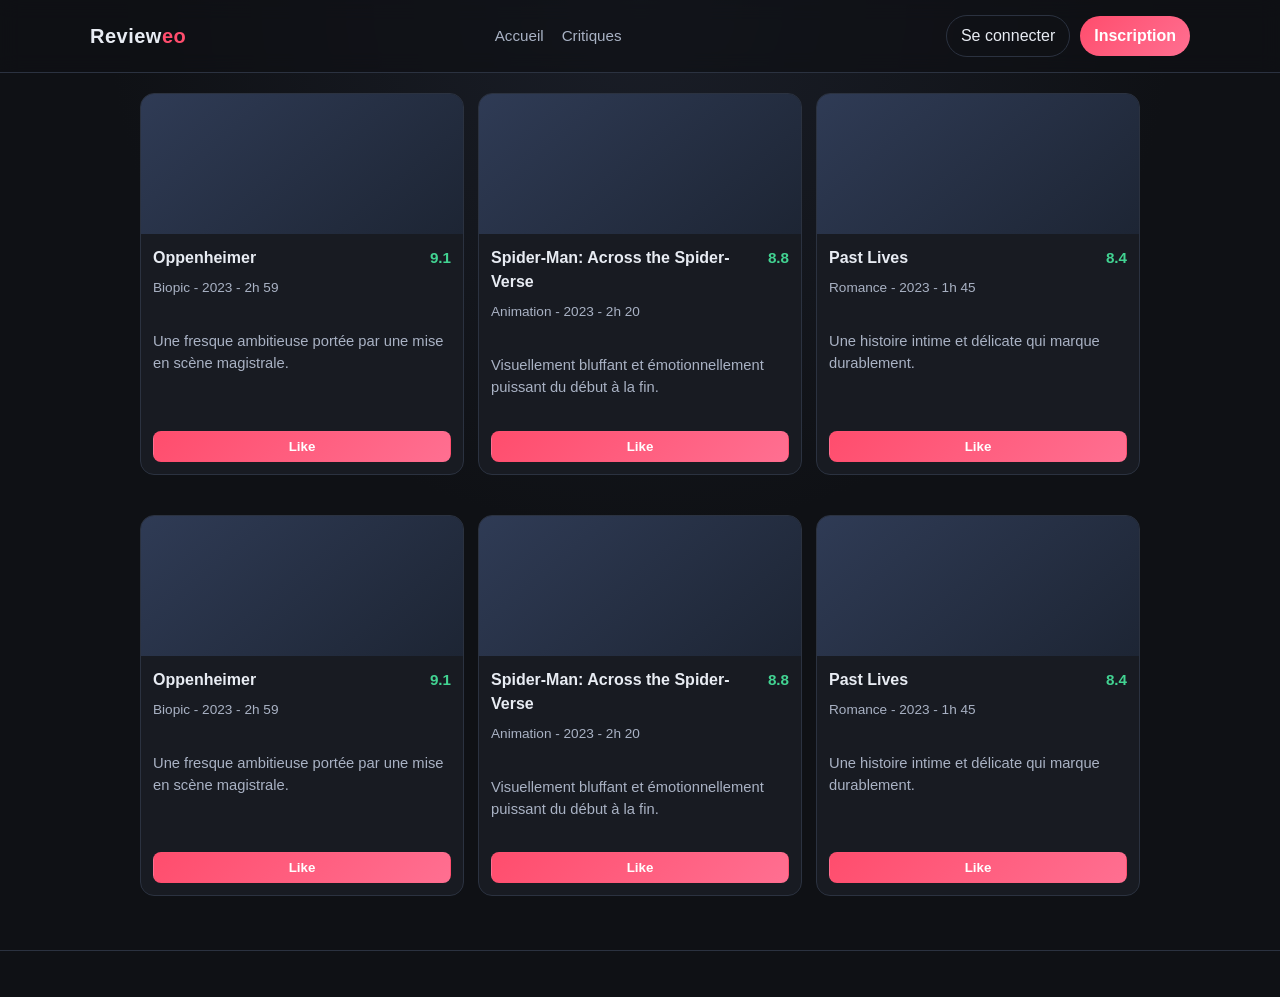
==== critique.html @ 1981d4d6 "front-end ajout de critique.html, index.html, login.html, register.html, style.css" ====
<!DOCTYPE html>
<html lang="fr">
<head>
  <meta charset="UTF-8" />
  <meta name="viewport" content="width=device-width, initial-scale=1.0" />
  <title>Revieweo - Critiques de Films</title>
  <link rel="stylesheet" href="style.css" />
</head>
<body class="page-critiques">
  <header>
    <div class="container nav">
      <a href="index.html" class="brand">Review<span>eo</span></a>
      <nav>
        <ul>
          <li><a href="index.html">Accueil</a></li>
          <li><a href="critique.html">Critiques</a></li>
        </ul>
      </nav>
      <div class="nav-actions">
        <a class="btn" href="login.html">Se connecter</a>
        <a class="btn primary" href="register.html">Inscription</a>
      </div>
    </div>
  </header>

  <main class="container">
    <section class="hero">
      <div class="grid">
        <article class="movie-card">
          <div class="movie-cover"></div>
          <div class="movie-content">
            <div class="movie-title">
              <h3>Oppenheimer</h3>
              <span class="score">9.1</span>
            </div>
            <p class="meta">Biopic - 2023 - 2h 59</p>
            <p class="excerpt">Une fresque ambitieuse portée par une mise en scène magistrale.</p>
            <button class="like-btn" type="button">Like</button>
          </div>
        </article>
        <article class="movie-card">
          <div class="movie-cover"></div>
          <div class="movie-content">
            <div class="movie-title">
              <h3>Spider-Man: Across the Spider-Verse</h3>
              <span class="score">8.8</span>
            </div>
            <p class="meta">Animation - 2023 - 2h 20</p>
            <p class="excerpt">Visuellement bluffant et émotionnellement puissant du début à la fin.</p>
            <button class="like-btn" type="button">Like</button>
          </div>
        </article>
        <article class="movie-card">
          <div class="movie-cover"></div>
          <div class="movie-content">
            <div class="movie-title">
              <h3>Past Lives</h3>
              <span class="score">8.4</span>
            </div>
            <p class="meta">Romance - 2023 - 1h 45</p>
            <p class="excerpt">Une histoire intime et délicate qui marque durablement.</p>
            <button class="like-btn" type="button">Like</button>
          </div>
        </article>
      </div>
    </section>
    <section class="hero">
        <div class="grid">
          <article class="movie-card">
            <div class="movie-cover"></div>
            <div class="movie-content">
              <div class="movie-title">
                <h3>Oppenheimer</h3>
                <span class="score">9.1</span>
              </div>
              <p class="meta">Biopic - 2023 - 2h 59</p>
              <p class="excerpt">Une fresque ambitieuse portée par une mise en scène magistrale.</p>
              <button class="like-btn" type="button">Like</button>
            </div>
          </article>
          <article class="movie-card">
            <div class="movie-cover"></div>
            <div class="movie-content">
              <div class="movie-title">
                <h3>Spider-Man: Across the Spider-Verse</h3>
                <span class="score">8.8</span>
              </div>
              <p class="meta">Animation - 2023 - 2h 20</p>
              <p class="excerpt">Visuellement bluffant et émotionnellement puissant du début à la fin.</p>
              <button class="like-btn" type="button">Like</button>
            </div>
          </article>
          <article class="movie-card">
            <div class="movie-cover"></div>
            <div class="movie-content">
              <div class="movie-title">
                <h3>Past Lives</h3>
                <span class="score">8.4</span>
              </div>
              <p class="meta">Romance - 2023 - 1h 45</p>
              <p class="excerpt">Une histoire intime et délicate qui marque durablement.</p>
              <button class="like-btn" type="button">Like</button>
            </div>
          </article>
        </div>
      </section>

    
  </main>

  <footer>
    <div class="container">
     
    </div>
  </footer>
</body>
</html>
---- style.css ----
:root {
  --bg: #0f1115;
  --panel: #181b22;
  --panel-2: #202532;
  --text: #e8ecf3;
  --muted: #a9b2c4;
  --primary: #ff4d6d;
  --primary-2: #ff8fa3;
  --star: #ffd166;
  --border: #2b3240;
  --ok: #42d392;
}

* {
  box-sizing: border-box;
  margin: 0;
  padding: 0;
  font-family: "Segoe UI", Tahoma, Geneva, Verdana, sans-serif;
}

body {
  background: radial-gradient(circle at top, #1a1e28 0%, var(--bg) 45%);
  color: var(--text);
  line-height: 1.5;
  min-height: 100vh;
}

a{
  text-decoration: none;
  color: inherit;
}

.container {
  width: min(1100px, 92%);
  margin: 0 auto;
}

header {
  position: sticky;
  top: 0;
  z-index: 10;
  backdrop-filter: blur(10px);
  background: rgba(15, 17, 21, 0.7);
  border-bottom: 1px solid var(--border);
}

.nav {
  display: flex;
  align-items: center;
  justify-content: space-between;
  min-height: 72px;
  padding: 14px 0;
  gap: 12px;
}

.nav > nav {
  flex: 1;
  display: flex;
  justify-content: center;
}

.brand {
  font-size: 1.25rem;
  font-weight: 700;
  letter-spacing: 0.5px;
}

.brand span {
  color: var(--primary);
}

nav ul {
  list-style: none;
  display: flex;
  gap: 18px;
  color: var(--muted);
  font-size: 0.95rem;
  align-items: center;
}

.nav-actions {
  display: flex;
  gap: 10px;
  align-items: center;
  min-width: 260px;
  justify-content: flex-end;
}

.btn {
  border: 1px solid var(--border);
  background: transparent;
  color: var(--text);
  padding: 8px 14px;
  border-radius: 999px;
  cursor: pointer;
  transition: 0.2s ease;
}

.btn:hover {
  border-color: var(--primary);
  color: var(--primary-2);
}

.btn.primary {
  background: linear-gradient(135deg, var(--primary), #ff6f91);
  border: none;
  color: white;
  font-weight: 600;
}

.hero {
  padding: 20px 0 20px;
  display: grid;
  grid-template-columns: 1.2fr 1fr;
  gap: 24px;
  align-items: center;
}

.page-critiques .hero {
  grid-template-columns: 1fr;
  justify-items: center;
}

.page-critiques .hero .grid {
  width: min(100%, 1000px);
  align-items: stretch;
  grid-auto-rows: 1fr;
}

.page-critiques .movie-card {
  min-height: 330px;
}

.hero h1 {
  font-size: clamp(2rem, 4.5vw, 3.4rem);
  line-height: 1.1;
  margin-bottom: 14px;
}

.hero p {
  color: var(--muted);
  margin-bottom: 24px;
  max-width: 52ch;
}

.hero-card {
  background: linear-gradient(150deg, #1f2430, #171b24);
  border: 1px solid var(--border);
  border-radius: 18px;
  padding: 18px;
  box-shadow: 0 12px 30px rgba(0, 0, 0, 0.35);
}

.poster {
  height: 250px;
  border-radius: 12px;
  background: linear-gradient(125deg, #34405a, #1f2a44 45%, #111722);
  position: relative;
  overflow: hidden;
  margin-bottom: 14px;
}

.poster::after {
  content: "FILM À L'AFFICHE";
  position: absolute;
  left: 12px;
  bottom: 10px;
  font-size: 0.78rem;
  letter-spacing: 1.2px;
  color: #d7dff3;
  background: rgba(0, 0, 0, 0.35);
  padding: 5px 8px;
  border-radius: 6px;
}

.rating {
  display: flex;
  justify-content: space-between;
  align-items: center;
  color: var(--muted);
  font-size: 0.95rem;
}

.stars {
  color: var(--star);
  letter-spacing: 1px;
}

.section {
  padding: 26px 0;
}

.section-head {
  display: flex;
  justify-content: space-between;
  align-items: center;
  margin-bottom: 14px;
  gap: 12px;
}

.section h2 {
  font-size: 1.35rem;
}

.chips {
  display: flex;
  gap: 8px;
  flex-wrap: wrap;
}

.chip {
  padding: 6px 12px;
  background: var(--panel-2);
  border: 1px solid var(--border);
  border-radius: 999px;
  color: var(--muted);
  font-size: 0.85rem;
}

.grid {
  display: grid;
  grid-template-columns: repeat(3, minmax(0, 1fr));
  gap: 14px;
}

.movie-card {
  background: var(--panel);
  border: 1px solid var(--border);
  border-radius: 14px;
  overflow: hidden;
  transition: transform 0.2s ease, border-color 0.2s ease;
  display: flex;
  flex-direction: column;
  height: 100%;
}

.movie-card:hover {
  transform: translateY(-3px);
  border-color: #3a4354;
}

.movie-cover {
  height: 140px;
  background: linear-gradient(140deg, #2f3b55, #1d2534);
}

.movie-content {
  padding: 12px;
  display: grid;
  grid-template-rows: auto auto 1fr auto;
  gap: 8px;
  flex: 1;
}

.movie-title {
  display: flex;
  justify-content: space-between;
  gap: 8px;
  align-items: baseline;
}

.movie-title h3 {
  font-size: 1rem;
}

.score {
  color: var(--ok);
  font-weight: 700;
  font-size: 0.95rem;
}

.meta {
  color: var(--muted);
  font-size: 0.85rem;
}

.excerpt {
  font-size: 0.92rem;
  color: #d7dced;
}

.like-btn {
  margin-top: 0;
  border: 1px solid transparent;
  background: linear-gradient(135deg, var(--primary), #ff6f91);
  color: #ffffff;
  padding: 7px 12px;
  border-radius: 8px;
  cursor: pointer;
  transition: 0.2s ease;
  align-self: flex-start;
  font-weight: 600;
}

.like-btn:hover {
  filter: brightness(1.08);
}

.auth-layout {
  min-height: calc(100vh - 90px);
  display: grid;
  place-items: center;
  padding: 28px 0;
}

.auth-card {
  width: min(100%, 460px);
}

.auth-card h1 {
  font-size: 1.8rem;
  margin-bottom: 8px;
}

.auth-card p {
  color: var(--muted);
}

.auth-form {
  margin-top: 18px;
  display: grid;
  gap: 10px;
}

.auth-form label {
  font-size: 0.9rem;
  color: var(--text);
}

.auth-form input {
  width: 100%;
  border: 1px solid var(--border);
  background: var(--panel-2);
  color: var(--text);
  border-radius: 10px;
  padding: 10px 12px;
  outline: none;
}

.auth-form input:focus {
  border-color: var(--primary);
}

.auth-submit {
  margin-top: 8px;
  width: 100%;
}

.auth-link {
  margin-top: 14px;
  font-size: 0.95rem;
}

.auth-link a {
  color: var(--primary-2);
}

.latest-reviews {
  display: grid;
  grid-template-columns: 1fr 1fr;
  gap: 14px;
}

.review {
  background: var(--panel);
  border: 1px solid var(--border);
  border-radius: 12px;
  padding: 14px;
}

.review-top {
  display: flex;
  justify-content: space-between;
  margin-bottom: 8px;
  color: var(--muted);
  font-size: 0.85rem;
}

footer {
  border-top: 1px solid var(--border);
  margin-top: 34px;
  padding: 18px 0 28px;
  color: var(--muted);
  font-size: 0.9rem;
}

@media (max-width: 900px) {
  .hero {
    grid-template-columns: 1fr;
  }

  .grid {
    grid-template-columns: repeat(2, minmax(0, 1fr));
  }
}

@media (max-width: 620px) {
  nav ul {
    display: none;
  }

  .grid,
  .latest-reviews {
    grid-template-columns: 1fr;
  }
}
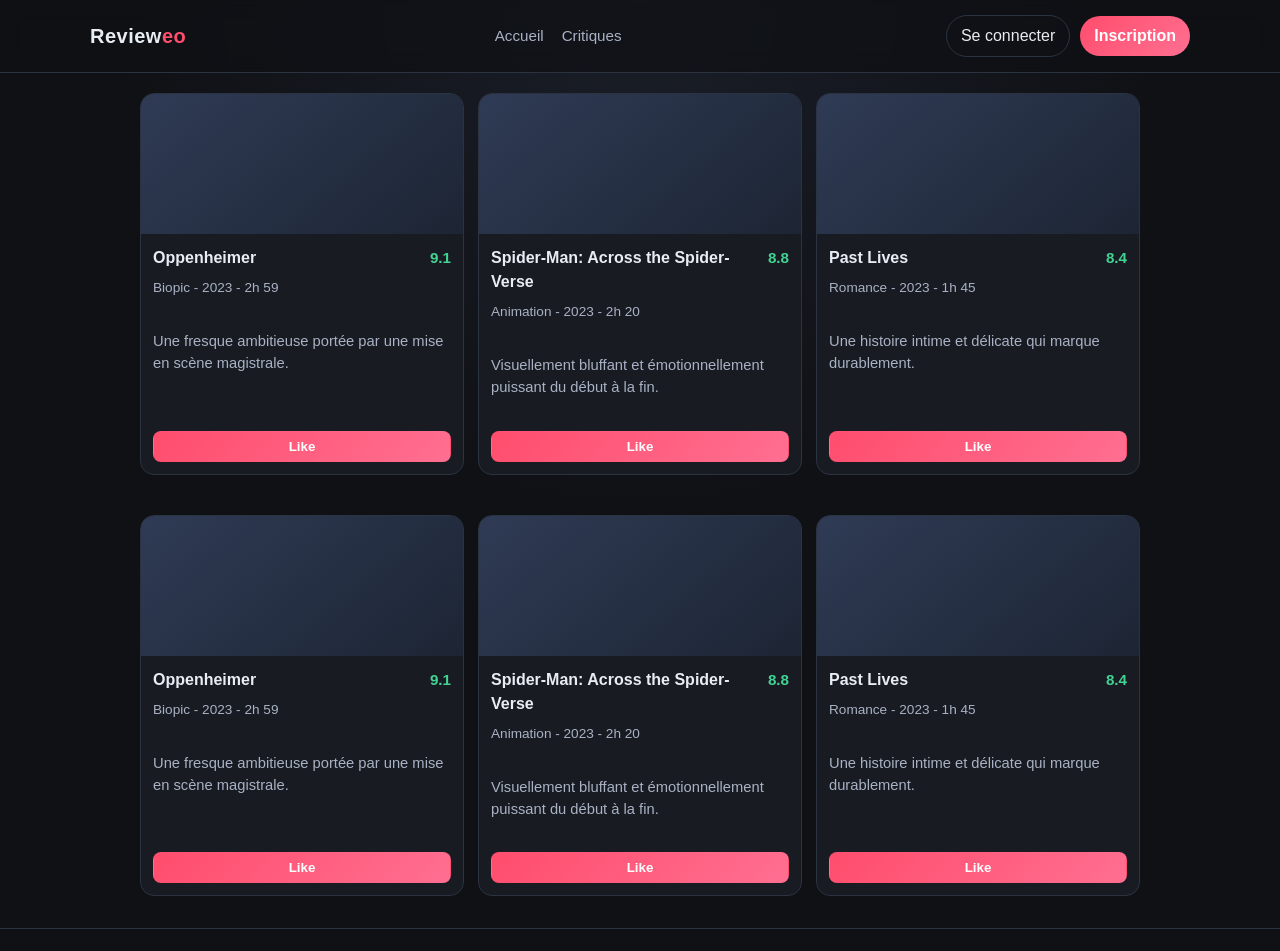
==== commit abdcd107: "ajouts de features Ajout des fonctionnalités" ====
--- a/critique.html
+++ b/critique.html
@@ -13,12 +13,12 @@
       <nav>
         <ul>
           <li><a href="index.html">Accueil</a></li>
-          <li><a href="critique.html">Critiques</a></li>
+          <li><a href="critique.php">Critiques</a></li>
         </ul>
       </nav>
       <div class="nav-actions">
-        <a class="btn" href="login.html">Se connecter</a>
-        <a class="btn primary" href="register.html">Inscription</a>
+        <a class="btn" href="login.php">Se connecter</a>
+        <a class="btn primary" href="register.php">Inscription</a>
       </div>
     </div>
   </header>
--- a/style.css
+++ b/style.css
@@ -127,6 +127,10 @@
   grid-auto-rows: 1fr;
 }
 
+.page-critiques .grid {
+  grid-template-columns: repeat(3, minmax(0, 1fr));
+}
+
 .page-critiques .movie-card {
   min-height: 330px;
 }
@@ -296,6 +300,22 @@
   filter: brightness(1.08);
 }
 
+.like-btn.is-liked {
+  background: linear-gradient(135deg, #2cb67d, #42d392);
+}
+
+.card-actions {
+  display: flex;
+  align-items: center;
+  gap: 8px;
+  margin-top: 6px;
+}
+
+.delete-btn {
+  border-color: rgba(255, 77, 109, 0.5);
+  color: #ffd5de;
+}
+
 .auth-layout {
   min-height: calc(100vh - 90px);
   display: grid;
@@ -337,7 +357,36 @@
   outline: none;
 }
 
+.auth-form select {
+  width: 100%;
+  border: 1px solid var(--border);
+  background: var(--panel-2);
+  color: var(--text);
+  border-radius: 10px;
+  padding: 10px 12px;
+  outline: none;
+}
+
+.auth-form textarea {
+  width: 100%;
+  border: 1px solid var(--border);
+  background: var(--panel-2);
+  color: var(--text);
+  border-radius: 10px;
+  padding: 10px 12px;
+  outline: none;
+  resize: vertical;
+}
+
 .auth-form input:focus {
+  border-color: var(--primary);
+}
+
+.auth-form select:focus {
+  border-color: var(--primary);
+}
+
+.auth-form textarea:focus {
   border-color: var(--primary);
 }
 
@@ -353,6 +402,26 @@
 
 .auth-link a {
   color: var(--primary-2);
+}
+
+.auth-error,
+.auth-success {
+  margin-top: 14px;
+  padding: 10px 12px;
+  border-radius: 10px;
+  border: 1px solid var(--border);
+}
+
+.auth-error {
+  background: rgba(255, 77, 109, 0.12);
+  border-color: rgba(255, 77, 109, 0.45);
+  color: #ffd5de;
+}
+
+.auth-success {
+  background: rgba(66, 211, 146, 0.12);
+  border-color: rgba(66, 211, 146, 0.45);
+  color: #c9f6e2;
 }
 
 .latest-reviews {
@@ -384,6 +453,11 @@
   font-size: 0.9rem;
 }
 
+.page-critiques footer {
+  margin-top: 12px;
+  padding: 10px 0 12px;
+}
+
 @media (max-width: 900px) {
   .hero {
     grid-template-columns: 1fr;
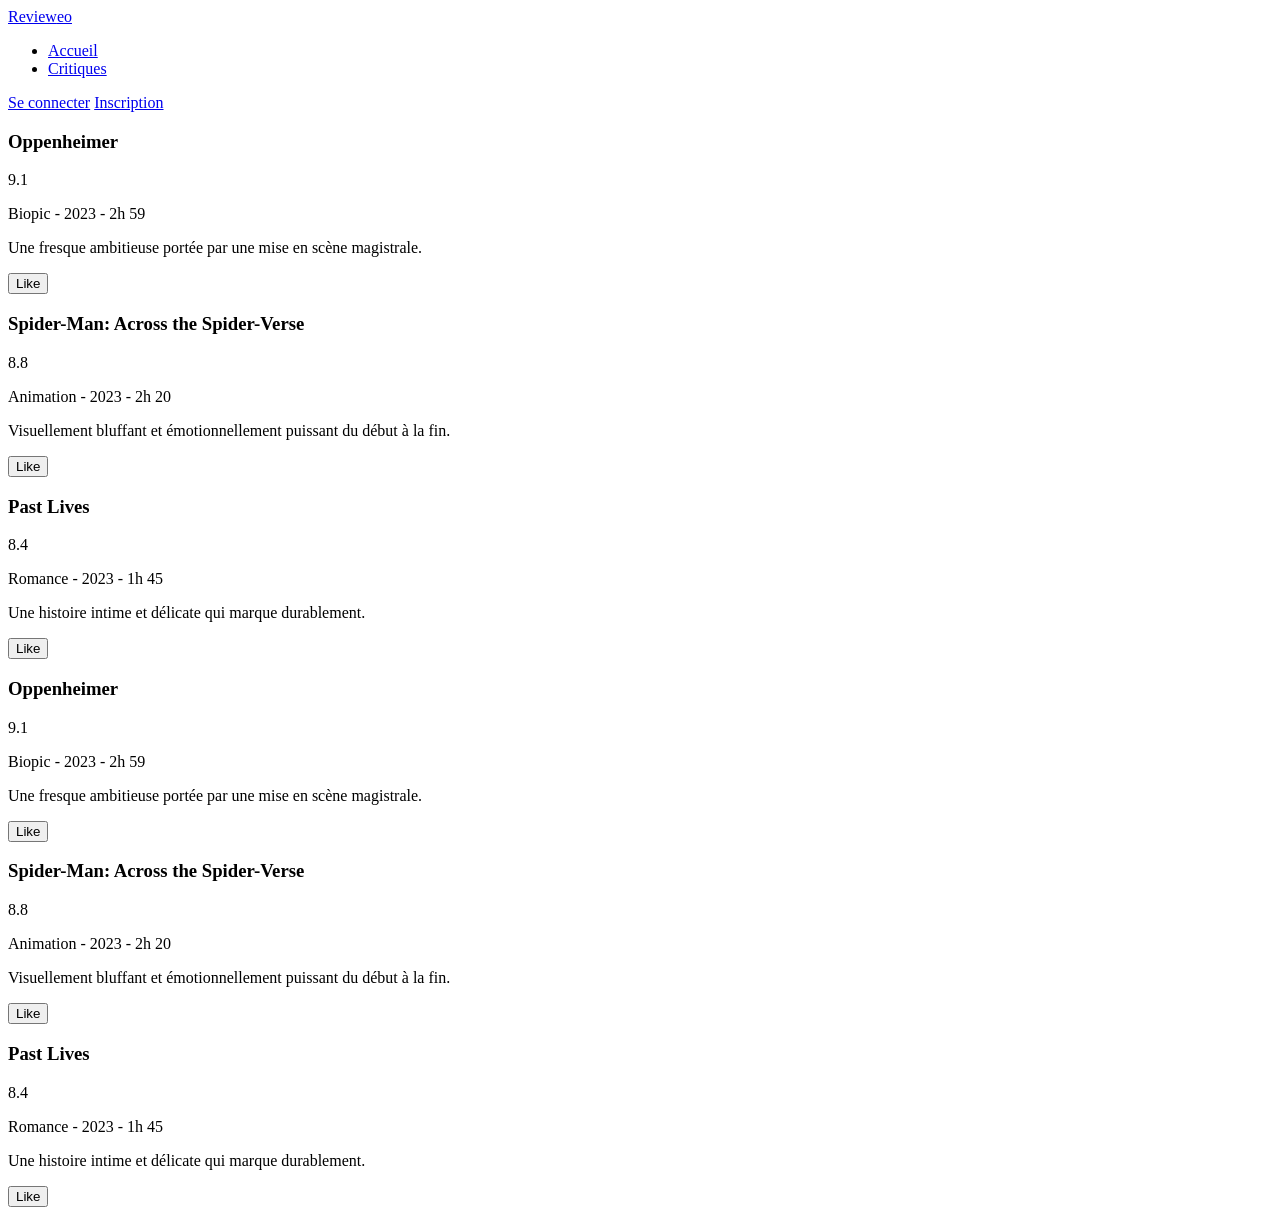
==== commit bc539997: "résolution pour le merge changement de nom pour le merge" ====
--- a/critique.html
+++ b/critique.html
@@ -4,7 +4,7 @@
   <meta charset="UTF-8" />
   <meta name="viewport" content="width=device-width, initial-scale=1.0" />
   <title>Revieweo - Critiques de Films</title>
-  <link rel="stylesheet" href="style.css" />
+  <link rel="stylesheet" href="style1css" />
 </head>
 <body class="page-critiques">
   <header>
@@ -13,12 +13,12 @@
       <nav>
         <ul>
           <li><a href="index.html">Accueil</a></li>
-          <li><a href="critique.php">Critiques</a></li>
+          <li><a href="critique1.php">Critiques</a></li>
         </ul>
       </nav>
       <div class="nav-actions">
-        <a class="btn" href="login.php">Se connecter</a>
-        <a class="btn primary" href="register.php">Inscription</a>
+        <a class="btn" href="login1.php">Se connecter</a>
+        <a class="btn primary" href="register1.php">Inscription</a>
       </div>
     </div>
   </header>
